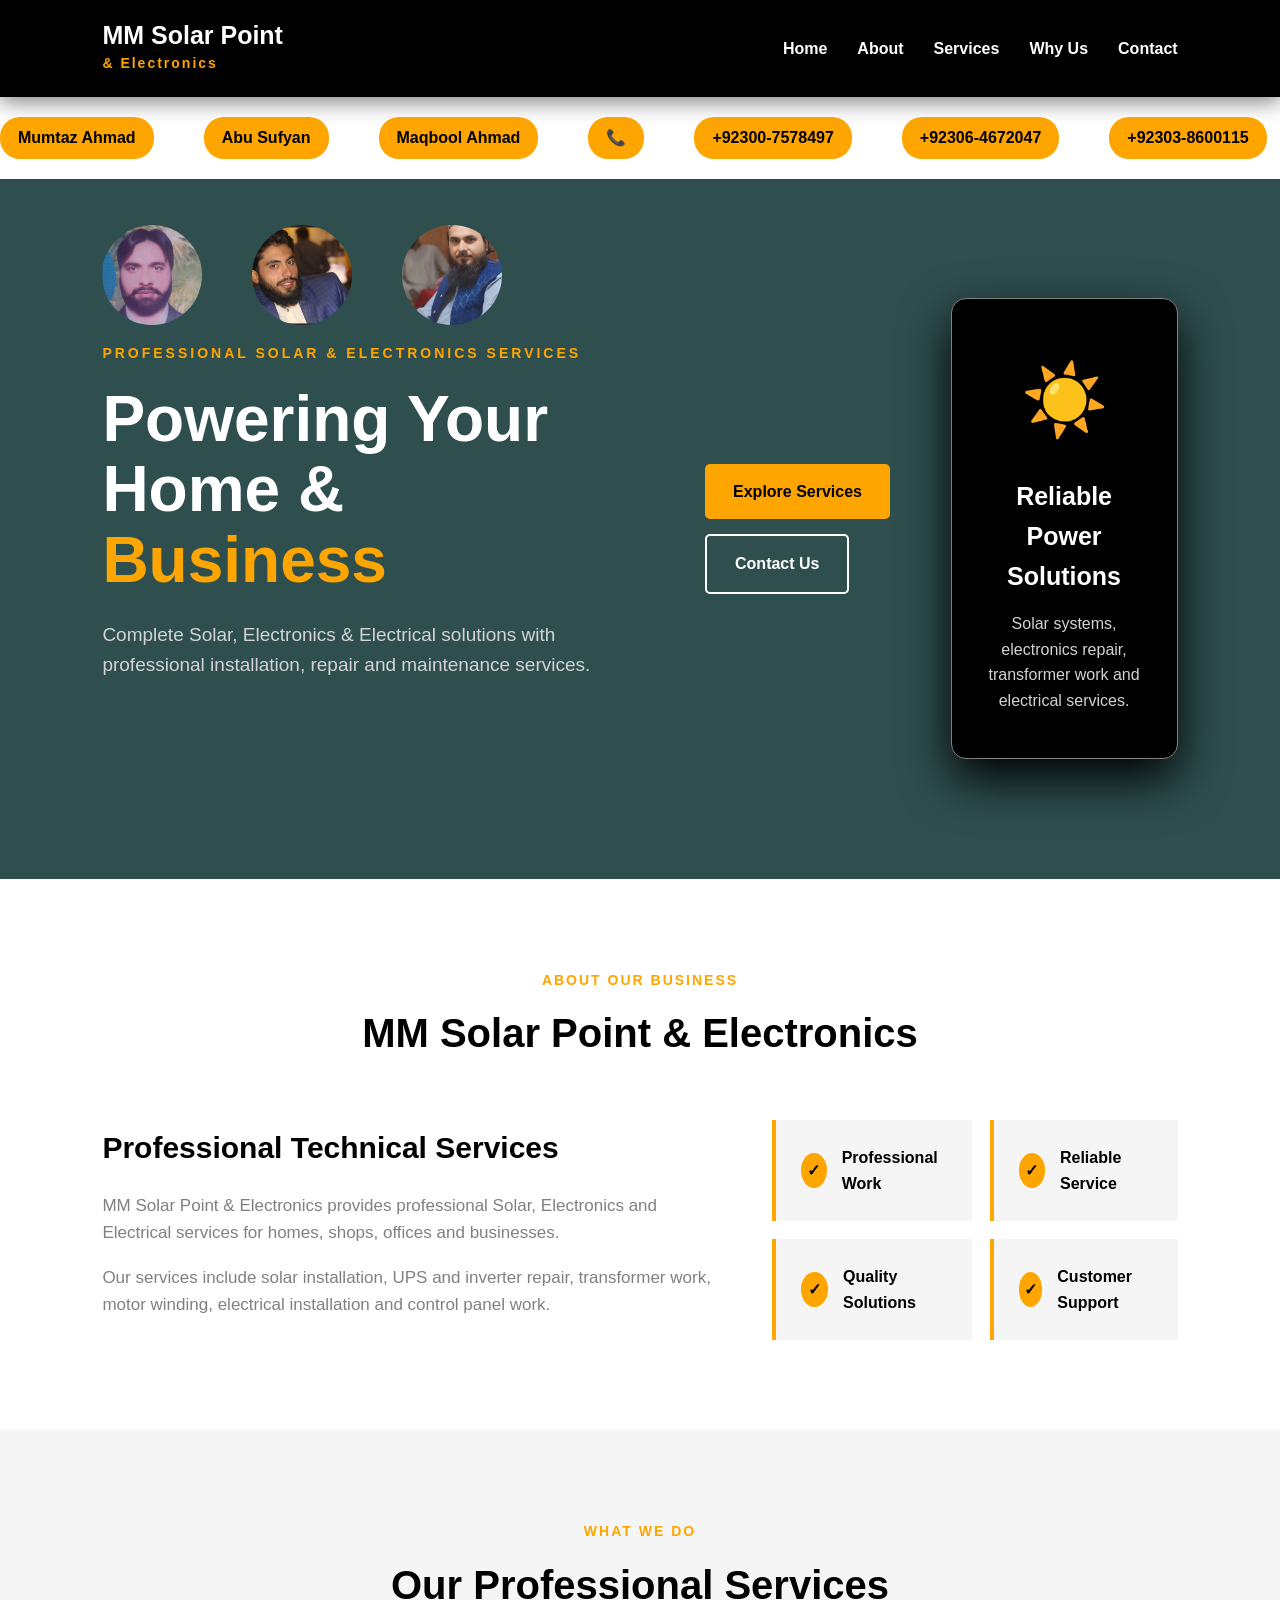
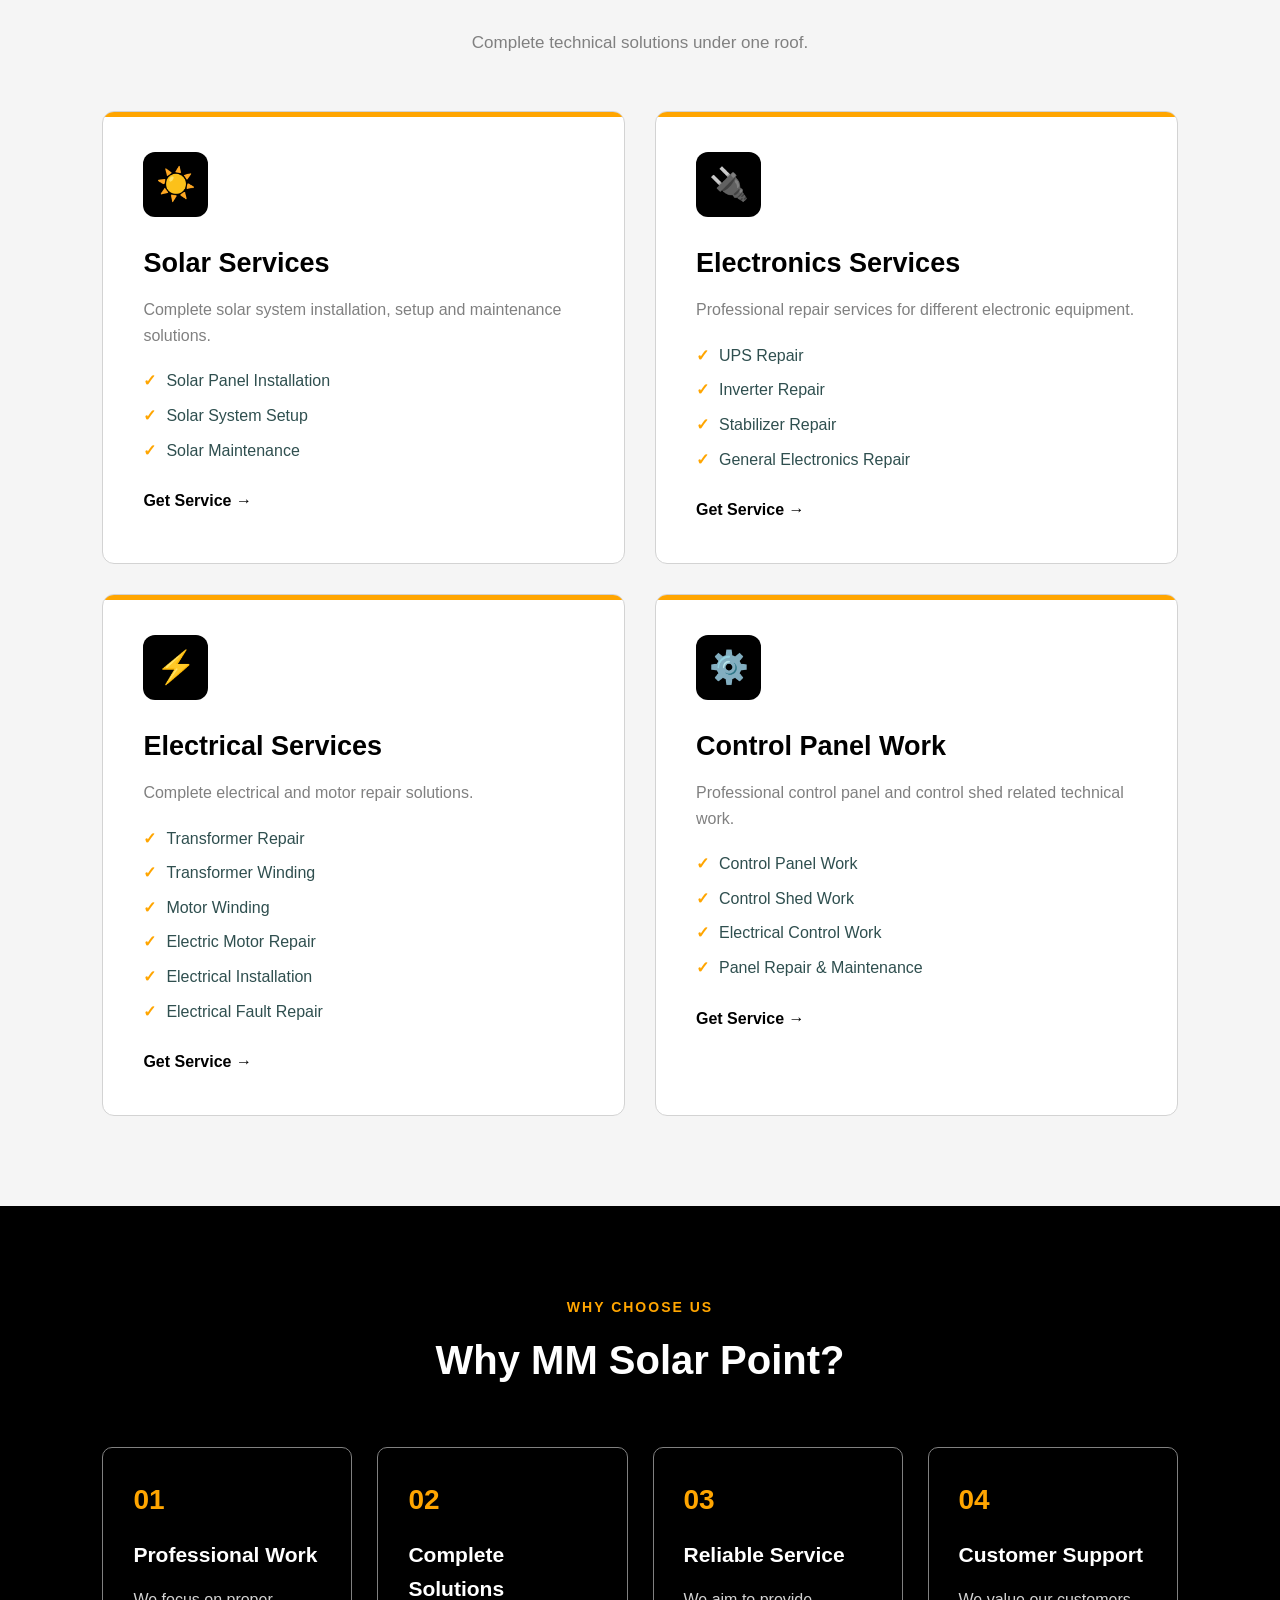
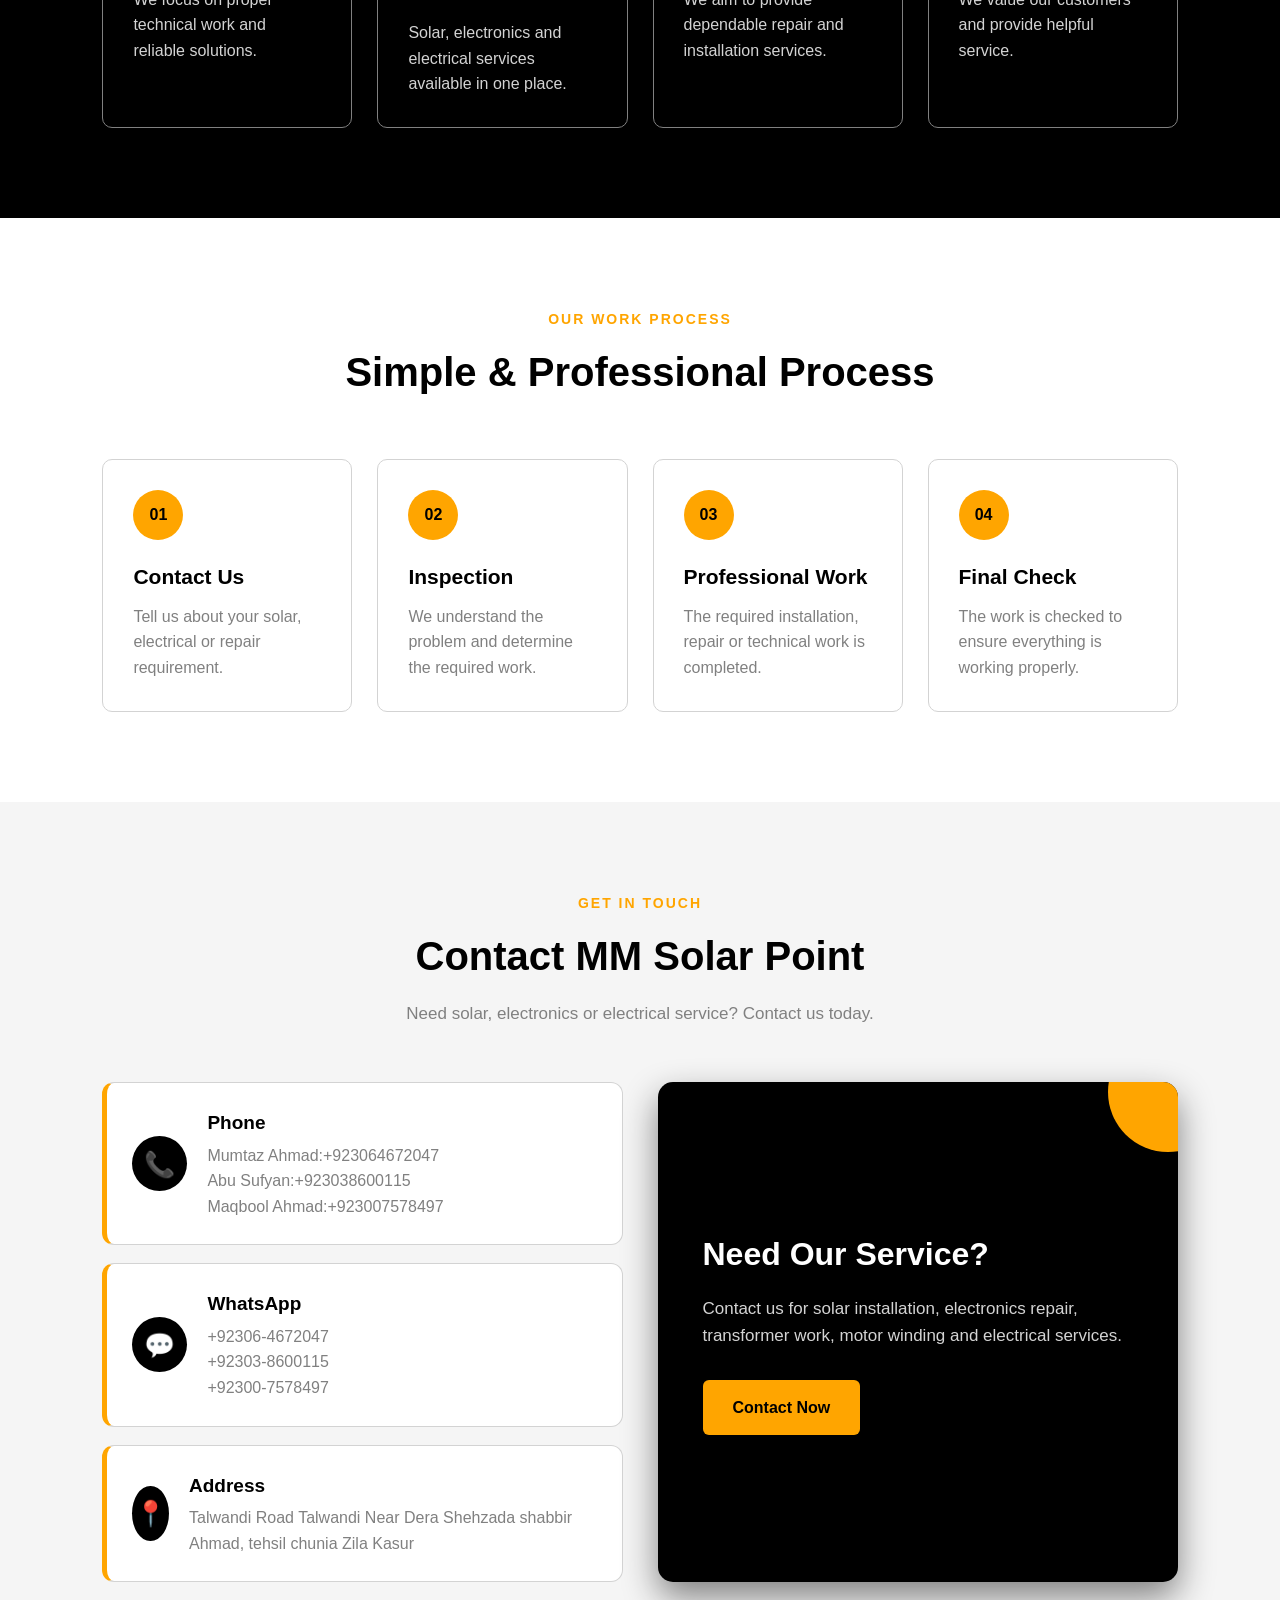
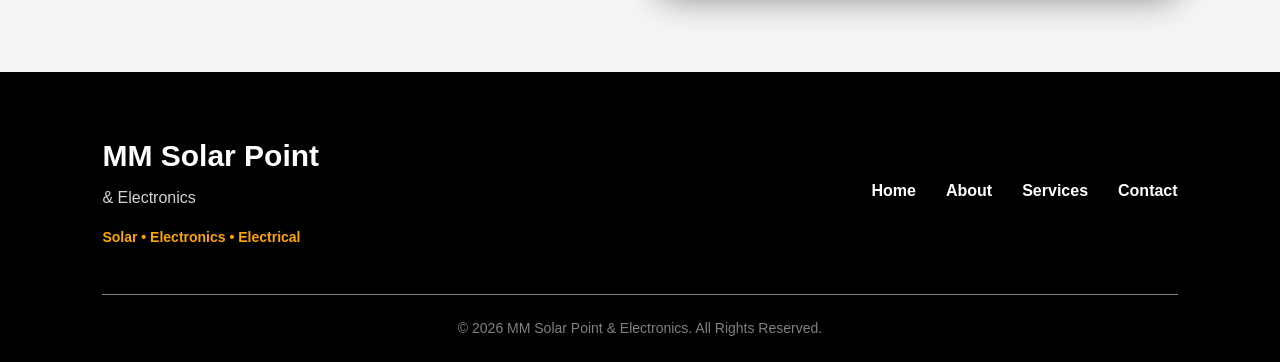
==== index.html @ ba1c5878 "Add files via upload" ====
<!DOCTYPE html>
<html lang="en">

<head>
    <meta charset="UTF-8">
    <meta name="viewport" content="width=device-width, initial-scale=1.0">

    <title>MM Solar Point & Electronics</title>

    <link rel="stylesheet" href="style.css">
</head>

<body>

    <!-- Header -->
    <header class="header">

        <div class="logo">
            <h1>MM Solar Point</h1>
            <span>& Electronics</span>
        </div>

     
    
</div>

        <nav class="navbar">
            <a href="#home">Home</a>
            <a href="#about">About</a>
            <a href="#services">Services</a>
            <a href="#why-us">Why Us</a>
            <a href="#contact">Contact</a>
        </nav>

    </header>


    <!-- Hero Section -->
   <div class="hero-names">
    <span>Mumtaz Ahmad</span>
    <span>Abu Sufyan</span>
    <span>Maqbool Ahmad</span>
    <span>📞</span>
    <span>+92300-7578497</span>
<span>+92306-4672047</span>
    <span>+92303-8600115</span>
   
</div>
    

    <section class="hero" id="home">

        <div class="hero-content">

            <p class="hero-small">
                PROFESSIONAL SOLAR & ELECTRONICS SERVICES
            </p>

            <h2>
                Powering Your Home &
                <span>Business</span>
            </h2>

            <p>
                Complete Solar, Electronics & Electrical solutions
                with professional installation, repair and maintenance services.
            </p> 
        </div>
          <div class="profile-image">
         <img src="Mumtaz.jpeg" alt="">
            <img src="sufyan.jpeg" alt="MM Solar Point Logo">
        <img src="maqbool.jpeg" alt="">
      
    </div>
  

            <div class="hero-buttons">

                <a href="#services" class="btn primary-btn">
                    Explore Services
                </a>

                <a href="#contact" class="btn secondary-btn">
                    Contact Us
                </a>

            </div>

        </div>

        <div class="hero-box">

            <div class="hero-icon">☀️</div>

            <h3>Reliable Power Solutions</h3>

            <p>
                Solar systems, electronics repair,
                transformer work and electrical services.
            </p>

        </div>

    </section>


    <!-- About Section -->
    <section class="about section" id="about">

        <div class="section-heading">

            <p>ABOUT OUR BUSINESS</p>

            <h2>MM Solar Point & Electronics</h2>

        </div>

        <div class="about-content">

            <div class="about-text">

                <h3>Professional Technical Services</h3>

                <p>
                    MM Solar Point & Electronics provides professional
                    Solar, Electronics and Electrical services for homes,
                    shops, offices and businesses.
                </p>

                <p>
                    Our services include solar installation, UPS and
                    inverter repair, transformer work, motor winding,
                    electrical installation and control panel work.
                </p>

            </div>

            <div class="about-features">

                <div class="feature">
                    <span>✓</span>
                    <p>Professional Work</p>
                </div>

                <div class="feature">
                    <span>✓</span>
                    <p>Reliable Service</p>
                </div>

                <div class="feature">
                    <span>✓</span>
                    <p>Quality Solutions</p>
                </div>

                <div class="feature">
                    <span>✓</span>
                    <p>Customer Support</p>
                </div>

            </div>

        </div>

    </section>


    <!-- Services Section -->
    <section class="services section" id="services">

        <div class="section-heading">

            <p>WHAT WE DO</p>

            <h2>Our Professional Services</h2>

            <span>
                Complete technical solutions under one roof.
            </span>

        </div>


        <div class="service-container">


            <!-- Solar Card -->
            <div class="service-card solar-card">

                <div class="service-icon">
                    ☀️
                </div>

                <h3>Solar Services</h3>

                <p>
                    Complete solar system installation,
                    setup and maintenance solutions.
                </p>

                <ul>
                    <li>Solar Panel Installation</li>
                    <li>Solar System Setup</li>
                    <li>Solar Maintenance</li>
                </ul>

                <a href="#contact">Get Service →</a>

            </div>


            <!-- Electronics Card -->
            <div class="service-card electronics-card">

                <div class="service-icon">
                    🔌
                </div>

                <h3>Electronics Services</h3>

                <p>
                    Professional repair services for
                    different electronic equipment.
                </p>

                <ul>
                    <li>UPS Repair</li>
                    <li>Inverter Repair</li>
                    <li>Stabilizer Repair</li>
                    <li>General Electronics Repair</li>
                </ul>

                <a href="#contact">Get Service →</a>

            </div>


            <!-- Electrical Card -->
            <div class="service-card electrical-card">

                <div class="service-icon">
                    ⚡
                </div>

                <h3>Electrical Services</h3>

                <p>
                    Complete electrical and motor
                    repair solutions.
                </p>

                <ul>
                    <li>Transformer Repair</li>
                    <li>Transformer Winding</li>
                    <li>Motor Winding</li>
                    <li>Electric Motor Repair</li>
                    <li>Electrical Installation</li>
                    <li>Electrical Fault Repair</li>
                </ul>

                <a href="#contact">Get Service →</a>

            </div>


            <!-- Control Panel Card -->
            <div class="service-card control-card">

                <div class="service-icon">
                    ⚙️
                </div>

                <h3>Control Panel Work</h3>

                <p>
                    Professional control panel and
                    control shed related technical work.
                </p>

                <ul>
                    <li>Control Panel Work</li>
                    <li>Control Shed Work</li>
                    <li>Electrical Control Work</li>
                    <li>Panel Repair & Maintenance</li>
                </ul>

                <a href="#contact">Get Service →</a>

            </div>

        </div>

    </section>


    <!-- Why Choose Us -->
    <section class="why-us section" id="why-us">

        <div class="section-heading">

            <p>WHY CHOOSE US</p>

            <h2>Why MM Solar Point?</h2>

        </div>

        <div class="why-container">

            <div class="why-box">
                <span>01</span>
                <h3>Professional Work</h3>
                <p>
                    We focus on proper technical work
                    and reliable solutions.
                </p>
            </div>

            <div class="why-box">
                <span>02</span>
                <h3>Complete Solutions</h3>
                <p>
                    Solar, electronics and electrical
                    services available in one place.
                </p>
            </div>

            <div class="why-box">
                <span>03</span>
                <h3>Reliable Service</h3>
                <p>
                    We aim to provide dependable
                    repair and installation services.
                </p>
            </div>

            <div class="why-box">
                <span>04</span>
                <h3>Customer Support</h3>
                <p>
                    We value our customers and
                    provide helpful service.
                </p>
            </div>

        </div>

    </section>


    <!-- Work Process -->
    <section class="process section">

        <div class="section-heading">

            <p>OUR WORK PROCESS</p>

            <h2>Simple & Professional Process</h2>

        </div>

        <div class="process-container">

            <div class="process-box">

                <span>01</span>

                <h3>Contact Us</h3>

                <p>
                    Tell us about your solar,
                    electrical or repair requirement.
                </p>

            </div>


            <div class="process-box">

                <span>02</span>

                <h3>Inspection</h3>

                <p>
                    We understand the problem and
                    determine the required work.
                </p>

            </div>


            <div class="process-box">

                <span>03</span>

                <h3>Professional Work</h3>

                <p>
                    The required installation,
                    repair or technical work is completed.
                </p>

            </div>


            <div class="process-box">

                <span>04</span>

                <h3>Final Check</h3>

                <p>
                    The work is checked to ensure
                    everything is working properly.
                </p>

            </div>

        </div>

    </section>


    <!-- Contact Section -->
    <section class="contact section" id="contact">

        <div class="section-heading">

            <p>GET IN TOUCH</p>

            <h2>Contact MM Solar Point</h2>

            <span>
                Need solar, electronics or electrical service?
                Contact us today.
            </span>

        </div>


        <div class="contact-container">

            <div class="contact-info">

                <div class="contact-box">

                    <span>📞</span>

                    <div>
                        <h3>Phone</h3>
                        <p>Mumtaz Ahmad:+923064672047</p>
                        <p>Abu Sufyan:+923038600115</p>
                        <p>Maqbool Ahmad:+923007578497</p>
                        
                    </div>

                </div>


                <div class="contact-box">

                    <span>💬</span>

                    <div>
                        <h3>WhatsApp</h3>
                        <p>+92306-4672047</p>
                        <p>+92303-8600115</p>
                        <p>+92300-7578497</p>
                    </div>

                </div>


                <div class="contact-box">

                    <span>📍</span>

                    <div>
                        <h3>Address</h3>
                        <p>Talwandi Road Talwandi Near Dera Shehzada shabbir Ahmad, tehsil chunia Zila Kasur</p>
                    </div>

                </div>

            </div>


            <div class="contact-action">

                <h3>Need Our Service?</h3>

                <p>
                    Contact us for solar installation,
                    electronics repair, transformer work,
                    motor winding and electrical services.
                </p>

                <a href="#" class="contact-btn">
                    Contact Now
                </a>

            </div>

        </div>

    </section>


    <!-- Footer -->
    <footer class="footer">

        <div class="footer-content">

            <div>

                <h2>MM Solar Point</h2>

                <p>
                    & Electronics
                </p>

                <span>
                    Solar • Electronics • Electrical
                </span>

            </div>


            <div class="footer-links">

                <a href="#home">Home</a>
                <a href="#about">About</a>
                <a href="#services">Services</a>
                <a href="#contact">Contact</a>

            </div>

        </div>


        <div class="footer-bottom">

            <p>
                © 2026 MM Solar Point & Electronics.
                All Rights Reserved.
            </p>

        </div>

    </footer>

</body>

</html>
---- style.css ----
/* ================================
   GLOBAL SETTINGS
================================ */

* {
    margin: 0;
    padding: 0;
    box-sizing: border-box;
}

html {
    scroll-behavior: smooth;
}

body {
    font-family: Arial, sans-serif;
    line-height: 1.6;
    background-color: white;
    color: black;
}

a {
    text-decoration: none;
}

.section {
    padding: 90px 8%;
}

.section-heading {
    text-align: center;
    margin-bottom: 55px;
}

.section-heading p {
    color: orange;
    font-size: 14px;
    font-weight: bold;
    letter-spacing: 2px;
    margin-bottom: 10px;
}

.section-heading h2 {
    font-size: 40px;
    margin-bottom: 12px;
}

.section-heading span {
    color: gray;
    font-size: 17px;
}


/* ================================
   HEADER
================================ */

.header {
    width: 100%;
    padding: 22px 8%;
    background-color: black;
    color: white;

    display: flex;
    justify-content: space-between;
    align-items: center;

    position: sticky;
    top: 0;
    z-index: 1000;

    box-shadow: 0 5px 20px gray;
}

.logo h1 {
    font-size: 25px;
    line-height: 1.1;
}

.logo span {
    color: orange;
    font-size: 14px;
    font-weight: bold;
    letter-spacing: 2px;
}

.navbar {
    display: flex;
    gap: 30px;
}

.navbar a {
    color: white;
    font-size: 16px;
    font-weight: bold;
    transition: 0.3s;
}

.navbar a:hover {
    color: orange;
}



/* ================================
   HERO
================================ */
.hero-names {
    
    display: flex;
    gap: 50px;
    margin: 20px 0;
    
   

}

.hero-names span {
    text-align: center;
    background-color: orange;
    color: black;
    padding: 8px 18px;
    border-radius: 20px;
    font-weight: bold;
     
}

.hero-names span:hover {
    background-color: rgb(240, 14, 14);
    transform: translateY(-3px);
}
.hero {
    min-height: 700px;
    padding: 100px 8%;

    background-color: darkslategray;
    color: white;

    display: flex;
    justify-content: space-between;
    align-items: center;
    gap: 60px;}
.profile-image {
    position: absolute;
    right: 20px%;
    top: 225px;
   gap: 50px;
    display: flex;
    
   
}

.profile-image img {
    width: 100px;
    height: 100px;
    border-radius: 50%;
    object-fit: cover;
  
}

.hero-content {
    max-width: 700px;
}

.hero-small {
    color: orange;
    font-size: 14px;
    font-weight: bold;
    letter-spacing: 3px;
    margin-bottom: 20px;
}



.hero h2 {
    font-size: 64px;
    line-height: 1.1;
    margin-bottom: 25px;
}

.hero h2 span {
    color: orange;
}

.hero-content > p:not(.hero-small) {
    color: lightgray;
    font-size: 19px;
    max-width: 650px;
    margin-bottom: 35px;
}

.hero-buttons {
    display: flex;
    gap: 15px;
    flex-wrap: wrap;
}

.btn {
    display: inline-block;
    padding: 15px 28px;
    border-radius: 5px;
    font-weight: bold;
    transition: 0.3s;
}

.primary-btn {
    background-color: orange;
    color: black;
}

.primary-btn:hover {
    background-color: white;
    transform: translateY(-3px);
}

.secondary-btn {
    border: 2px solid white;
    color: white;
}

.secondary-btn:hover {
    background-color: white;
    color: black;
    transform: translateY(-3px);
}


/* Hero Right Box */

.hero-box {
    width: 360px;
    padding: 45px 35px;

    background-color: black;
    border: 1px solid gray;
    border-radius: 15px;

    text-align: center;

    box-shadow: 0 20px 50px black;

    transition: 0.4s;
}

.hero-box:hover {
    transform: translateY(-10px);
}

.hero-icon {
    font-size: 70px;
    margin-bottom: 20px;
}

.hero-box h3 {
    font-size: 25px;
    margin-bottom: 15px;
}

.hero-box p {
    color: lightgray;
}


/* ================================
   ABOUT
================================ */

.about {
    background-color: white;
}

.about-content {
    display: grid;
    grid-template-columns: 1.5fr 1fr;
    gap: 60px;
    align-items: center;
}

.about-text h3 {
    font-size: 30px;
    margin-bottom: 20px;
}

.about-text p {
    color: gray;
    font-size: 17px;
    margin-bottom: 18px;
}

.about-features {
    display: grid;
    grid-template-columns: 1fr 1fr;
    gap: 18px;
}

.feature {
    padding: 25px;
    background-color: whitesmoke;
    border-left: 4px solid orange;

    display: flex;
    align-items: center;
    gap: 15px;

    transition: 0.3s;
}

.feature:hover {
    transform: translateY(-5px);
    box-shadow: 0 10px 25px lightgray;
}

.feature span {
    width: 35px;
    height: 35px;

    display: flex;
    justify-content: center;
    align-items: center;

    background-color: orange;
    color: black;
    border-radius: 50%;

    font-weight: bold;
}

.feature p {
    font-weight: bold;
}


/* ================================
   SERVICES
================================ */

.services {
    background-color: whitesmoke;
}

.service-container {
    display: grid;
    grid-template-columns: repeat(2, 1fr);
    gap: 30px;
}

.service-card {
    background-color: white;
    padding: 40px;

    border-radius: 12px;
    border: 1px solid lightgray;

    transition: 0.4s;
    position: relative;
    overflow: hidden;
}

.service-card::before {
    content: "";
    position: absolute;
    left: 0;
    top: 0;

    width: 100%;
    height: 5px;

    background-color: orange;
}

.service-card:hover {
    transform: translateY(-10px);
    box-shadow: 0 20px 40px lightgray;
}

.service-icon {
    width: 65px;
    height: 65px;

    display: flex;
    justify-content: center;
    align-items: center;

    background-color: black;
    border-radius: 12px;

    font-size: 32px;
    margin-bottom: 25px;
}

.service-card h3 {
    font-size: 27px;
    margin-bottom: 12px;
}

.service-card > p {
    color: gray;
    margin-bottom: 20px;
}

.service-card ul {
    list-style: none;
    margin-bottom: 25px;
}

.service-card li {
    margin-bottom: 9px;
    color: darkslategray;
}

.service-card li::before {
    content: "✓";
    color: orange;
    font-weight: bold;
    margin-right: 10px;
}

.service-card a {
    color: black;
    font-weight: bold;
    transition: 0.3s;
}

.service-card a:hover {
    color: orange;
}


/* ================================
   WHY US
================================ */

.why-us {
    background-color: black;
    color: white;
}

.why-us .section-heading span {
    color: lightgray;
}

.why-container {
    display: grid;
    grid-template-columns: repeat(4, 1fr);
    gap: 25px;
}

.why-box {
    padding: 30px;
    border: 1px solid gray;
    border-radius: 10px;

    transition: 0.4s;
}

.why-box:hover {
    border-color: orange;
    transform: translateY(-8px);
}

.why-box > span {
    color: orange;
    font-size: 28px;
    font-weight: bold;
}

.why-box h3 {
    font-size: 21px;
    margin: 15px 0;
}

.why-box p {
    color: lightgray;
}


/* ================================
   WORK PROCESS
================================ */

.process {
    background-color: white;
}

.process-container {
    display: grid;
    grid-template-columns: repeat(4, 1fr);
    gap: 25px;
}

.process-box {
    padding: 30px;

    border: 1px solid lightgray;
    border-radius: 10px;

    transition: 0.4s;
}

.process-box:hover {
    box-shadow: 0 15px 30px lightgray;
    transform: translateY(-7px);
}

.process-box span {
    display: inline-flex;

    width: 50px;
    height: 50px;

    justify-content: center;
    align-items: center;

    background-color: orange;
    color: black;

    border-radius: 50%;
    font-weight: bold;

    margin-bottom: 20px;
}

.process-box h3 {
    font-size: 21px;
    margin-bottom: 10px;
}

.process-box p {
    color: gray;
}


/* ================================
   PREMIUM CONTACT SECTION
================================ */

.contact {
    background-color: whitesmoke;
}

.contact-container {
    max-width: 1100px;
    margin: auto;

    display: grid;
    grid-template-columns: 1fr 1fr;
    gap: 35px;
}


/* Contact Information */

.contact-info {
    display: flex;
    flex-direction: column;
    gap: 18px;
}

.contact-box {
    background-color: white;

    padding: 25px;

    display: flex;
    align-items: center;
    gap: 20px;

    border-radius: 12px;
    border: 1px solid lightgray;
    border-left: 5px solid orange;

    transition: 0.3s;
}

.contact-box:hover {
    transform: translateX(8px);
    box-shadow: 0 12px 30px lightgray;
}

.contact-box > span {
    width: 55px;
    height: 55px;

    display: flex;
    justify-content: center;
    align-items: center;

    background-color: black;
    border-radius: 50%;

    font-size: 25px;
}

.contact-box h3 {
    font-size: 19px;
    margin-bottom: 4px;
}

.contact-box p {
    color: gray;
    font-size: 16px;
}


/* Need Our Service Box */

.contact-action {
    background-color: black;
    color: white;

    padding: 45px;

    border-radius: 15px;

    display: flex;
    flex-direction: column;
    justify-content: center;

    position: relative;
    overflow: hidden;

    box-shadow: 0 15px 35px gray;
}

.contact-action::before {
    content: "";

    position: absolute;
    width: 120px;
    height: 120px;

    background-color: orange;

    border-radius: 50%;

    right: -50px;
    top: -50px;
}

.contact-action h3 {
    font-size: 32px;
    margin-bottom: 15px;

    position: relative;
}

.contact-action p {
    color: lightgray;
    font-size: 17px;
    margin-bottom: 30px;

    position: relative;
}

.contact-btn {
    display: inline-block;

    width: fit-content;

    background-color: orange;
    color: black;

    padding: 15px 30px;

    border-radius: 6px;

    font-weight: bold;

    transition: 0.3s;

    position: relative;
}

.contact-btn:hover {
    background-color: white;
    transform: translateY(-4px);
}


/* Contact Mobile */

@media (max-width: 700px) {

    .contact-container {
        grid-template-columns: 1fr;
    }

    .contact-action {
        padding: 35px 25px;
    }

}


/* ================================
   PREMIUM FOOTER
================================ */

.footer {
    background-color: black;
    color: white;
    padding: 60px 8% 0;
}

.footer-content {
    display: grid;
    grid-template-columns: 1.5fr 1fr;
    gap: 50px;
    padding-bottom: 45px;
}

.footer h2 {
    font-size: 30px;
    margin-bottom: 5px;
}

.footer p {
    color: lightgray;
}

.footer span {
    display: inline-block;
    margin-top: 15px;
    color: orange;
    font-size: 14px;
    font-weight: bold;
}

.footer-links {
    display: flex;
    justify-content: flex-end;
    align-items: center;
    gap: 30px;
}

.footer-links a {
    color: white;
    font-weight: bold;
    transition: 0.3s;
}

.footer-links a:hover {
    color: orange;
    transform: translateY(-3px);
}

.footer-bottom {
    border-top: 1px solid gray;
    padding: 22px 0;
    text-align: center;
}

.footer-bottom p {
    color: gray;
    font-size: 14px;
}


/* Footer Mobile */

@media (max-width: 600px) {

    .footer {
        padding: 45px 6% 0;
    }

    .footer-content {
        grid-template-columns: 1fr;
        text-align: center;
        gap: 30px;
    }

    .footer-links {
        justify-content: center;
        flex-wrap: wrap;
        gap: 18px;
    }

}
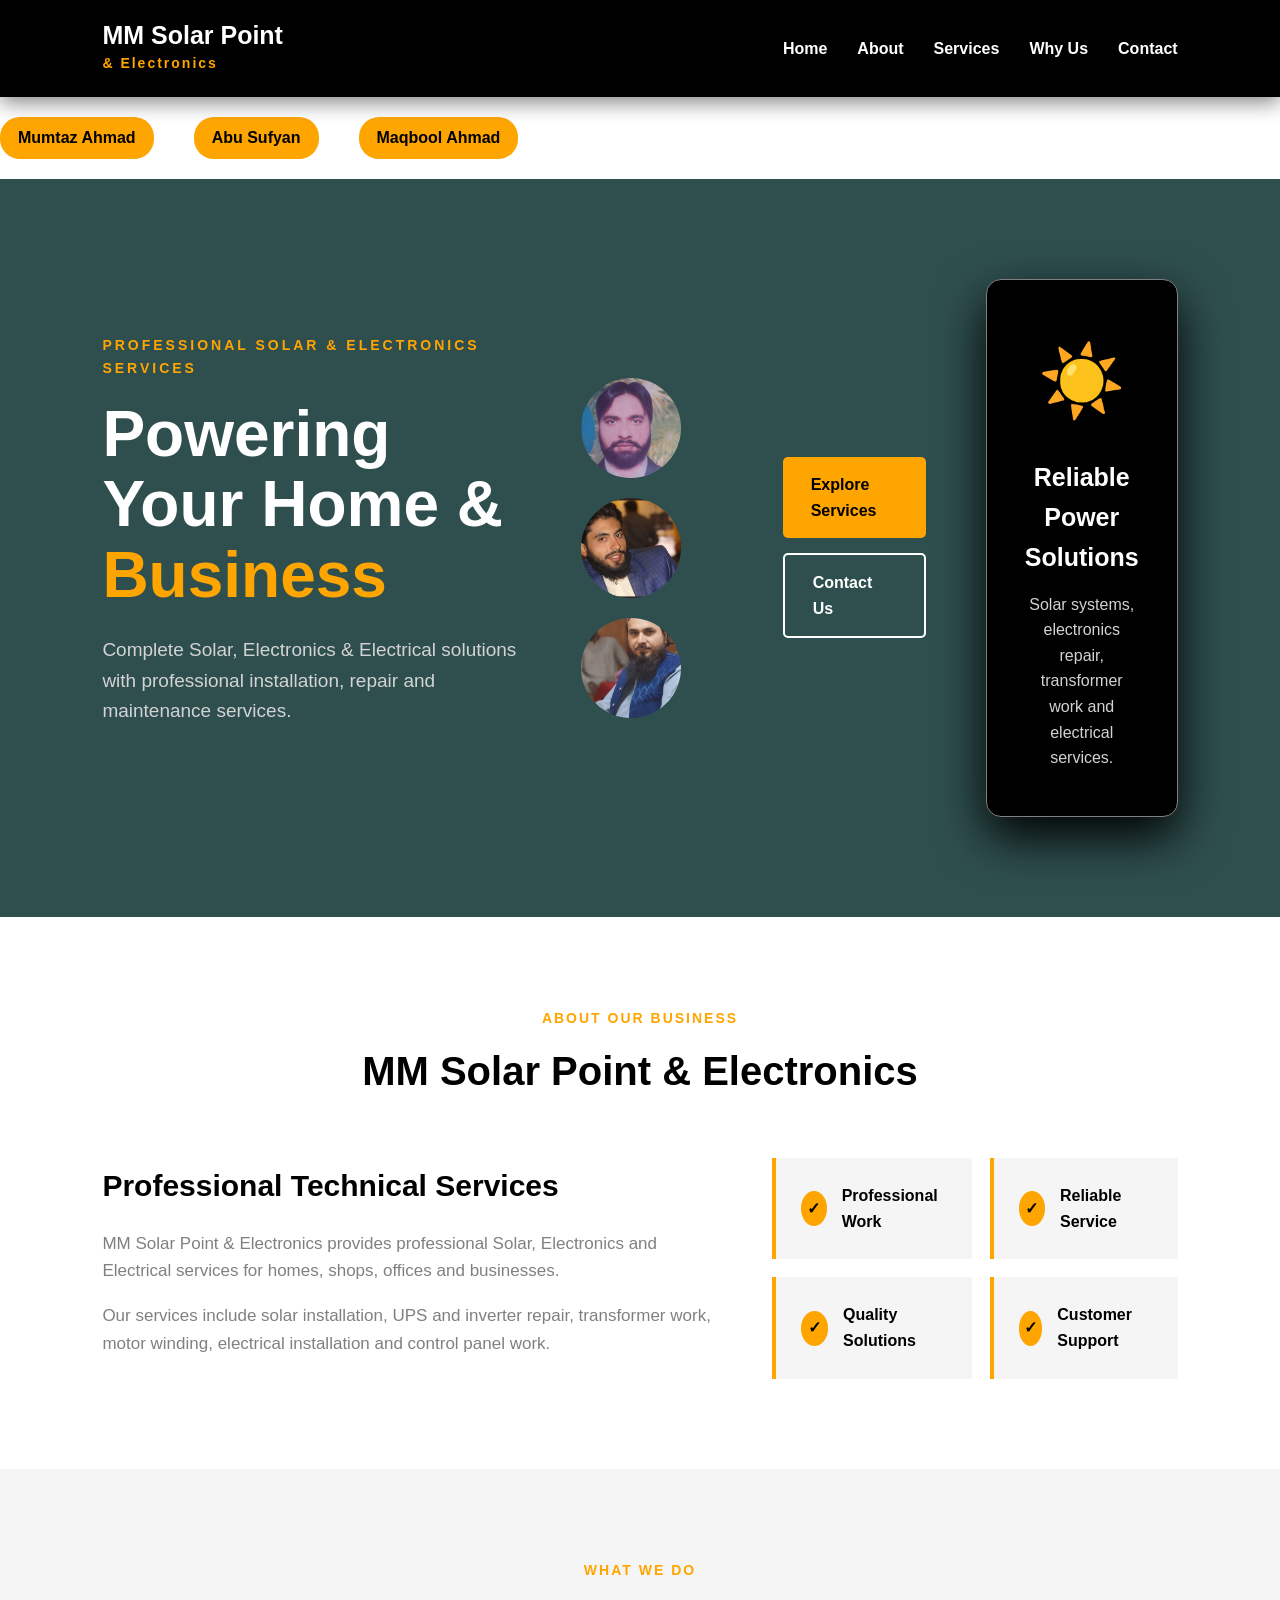
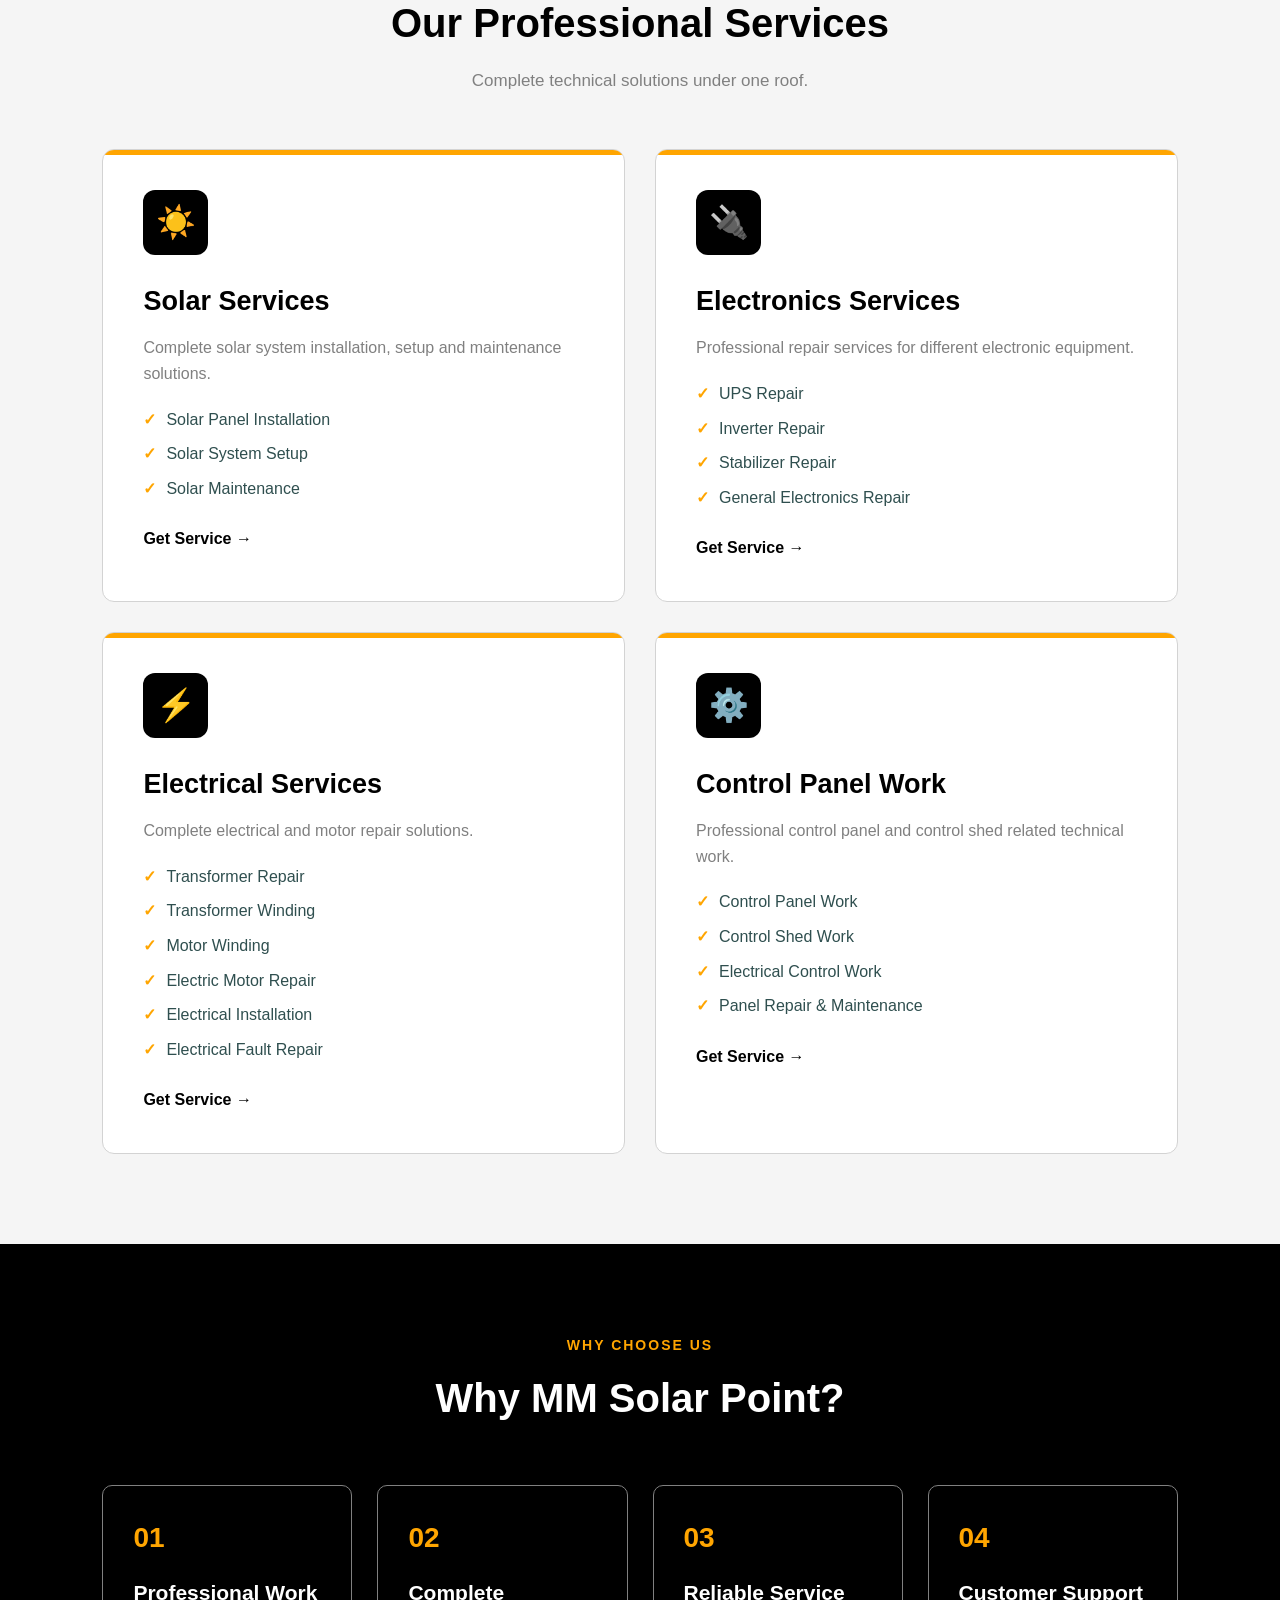
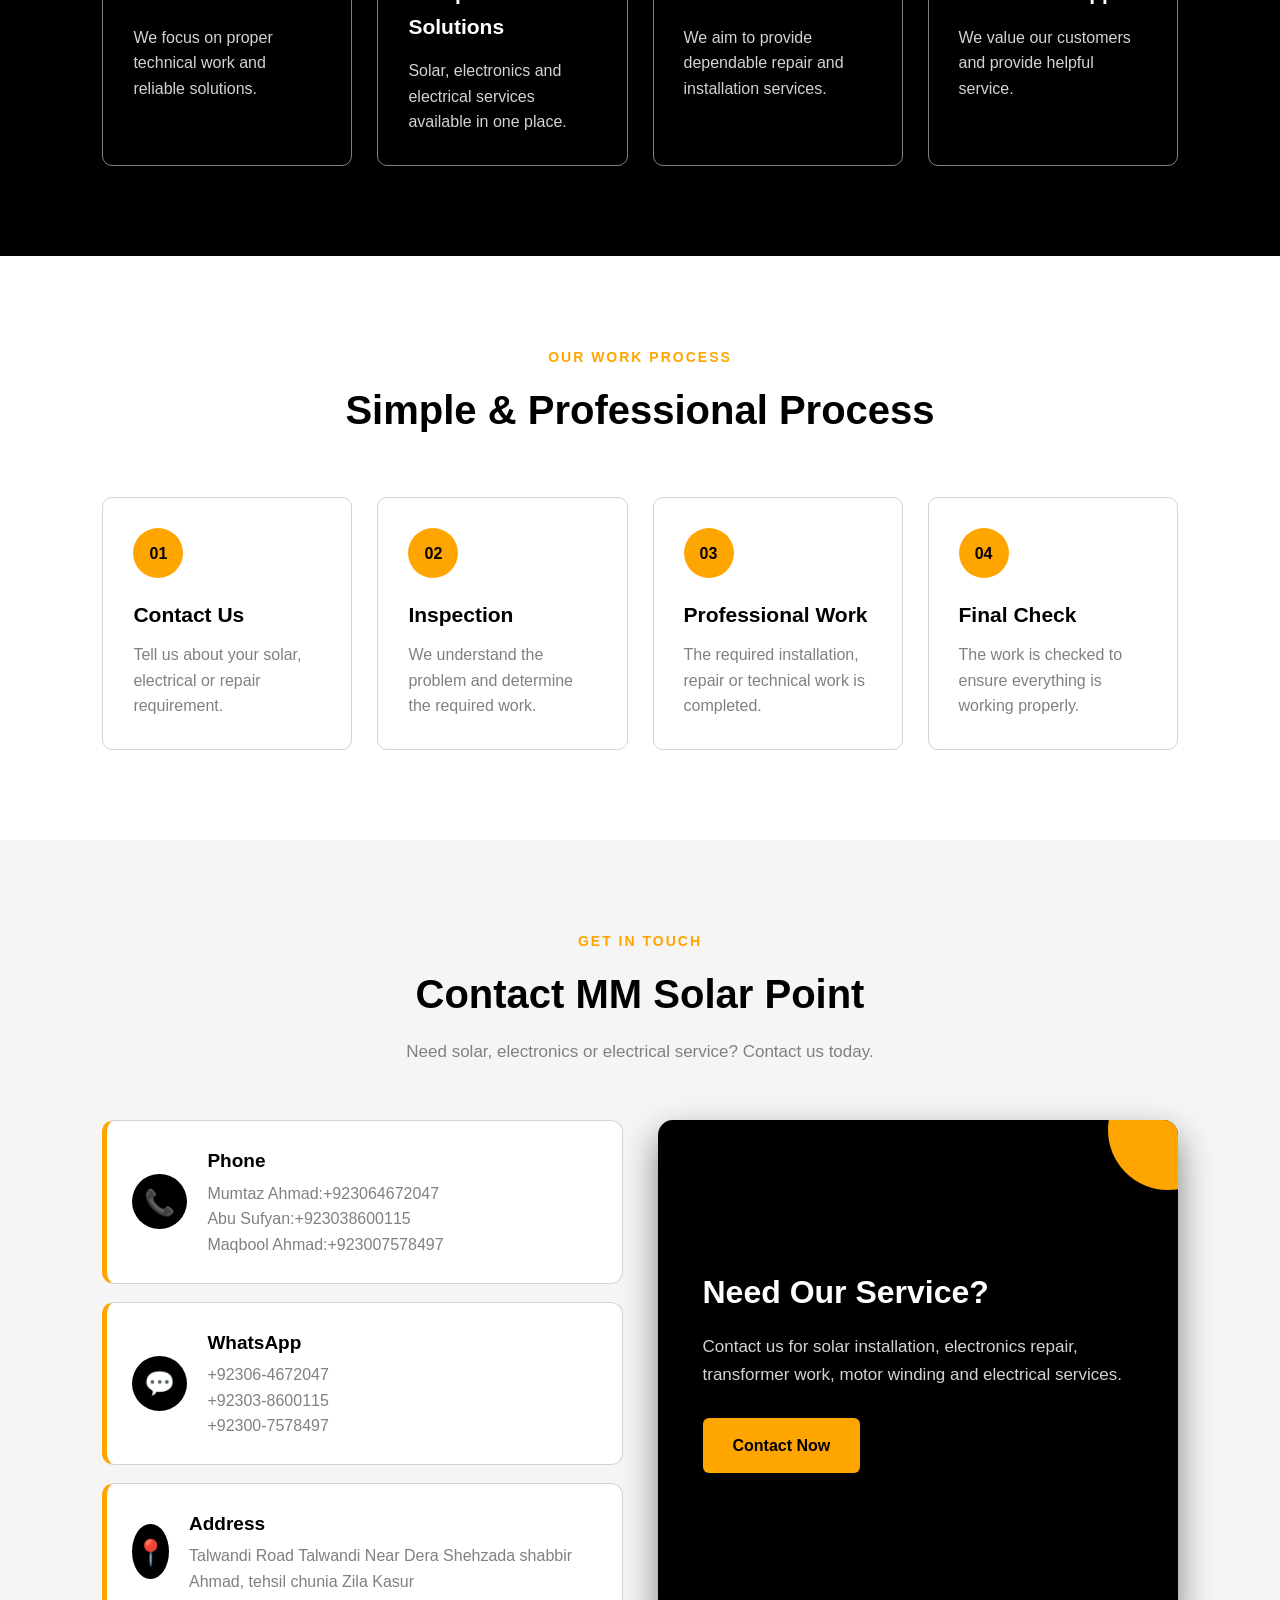
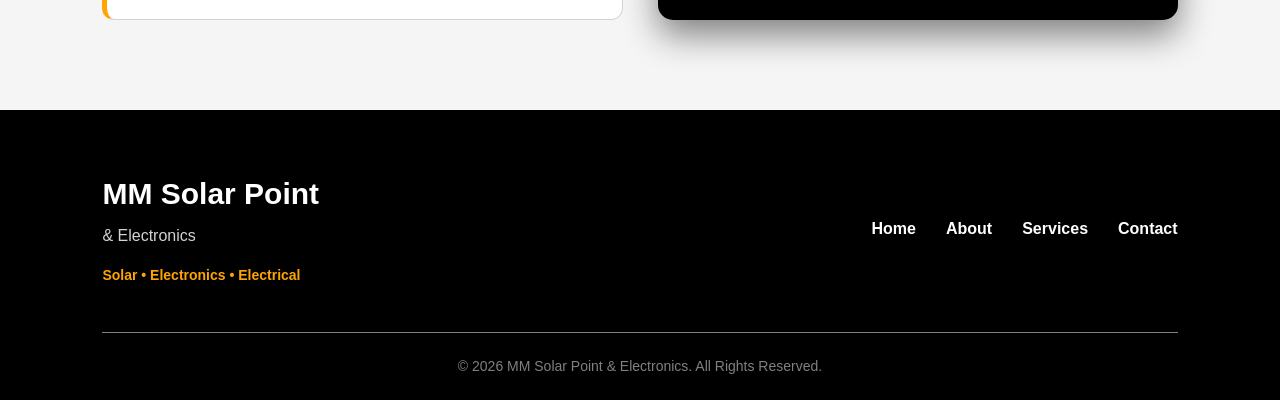
==== commit a75b84fc: "Update index.html" ====
--- a/index.html
+++ b/index.html
@@ -40,10 +40,7 @@
     <span>Mumtaz Ahmad</span>
     <span>Abu Sufyan</span>
     <span>Maqbool Ahmad</span>
-    <span>📞</span>
-    <span>+92300-7578497</span>
-<span>+92306-4672047</span>
-    <span>+92303-8600115</span>
+ 
    
 </div>
     
@@ -549,4 +546,4 @@
 
 </body>
 
-</html>+</html>
--- a/style.css
+++ b/style.css
@@ -108,7 +108,7 @@
 .hero-names {
     
     display: flex;
-    gap: 50px;
+    gap: 40px;
     margin: 20px 0;
     
    
@@ -140,14 +140,12 @@
     justify-content: space-between;
     align-items: center;
     gap: 60px;}
+
 .profile-image {
-    position: absolute;
-    right: 20px%;
-    top: 225px;
-   gap: 50px;
-    display: flex;
-    
-   
+    display: flex;
+    gap: 20px;
+    margin: 25px 0;
+    flex-wrap: wrap;
 }
 
 .profile-image img {
@@ -155,7 +153,6 @@
     height: 100px;
     border-radius: 50%;
     object-fit: cover;
-  
 }
 
 .hero-content {
@@ -775,5 +772,89 @@
         flex-wrap: wrap;
         gap: 18px;
     }
-
-}+   @media (max-width: 768px) {
+
+    .header {
+        padding: 15px 5%;
+        flex-direction: column;
+        gap: 15px;
+    }
+
+    .navbar {
+        justify-content: center;
+        flex-wrap: wrap;
+        gap: 15px;
+    }
+
+    .hero-names {
+        justify-content: center;
+        flex-wrap: wrap;
+        gap: 10px;
+        padding: 10px;
+    }
+
+    .hero {
+        min-height: auto;
+        padding: 60px 6%;
+        flex-direction: column;
+        text-align: center;
+        gap: 35px;
+    }
+
+    .hero-content {
+        max-width: 100%;
+    }
+
+    .hero h2 {
+        font-size: 38px;
+    }
+
+    .profile-image {
+        justify-content: center;
+    }
+
+    .profile-image img {
+        width: 75px;
+        height: 75px;
+    }
+
+    .hero-buttons {
+        justify-content: center;
+    }
+
+    .hero-box {
+        width: 100%;
+        max-width: 350px;
+    }
+
+    .section {
+        padding: 60px 6%;
+    }
+
+    .about-content,
+    .contact-container {
+        grid-template-columns: 1fr;
+    }
+
+    .about-features {
+        grid-template-columns: 1fr;
+    }
+
+    .service-container,
+    .why-container,
+    .process-container {
+        grid-template-columns: 1fr;
+    }
+
+    .footer-content {
+        grid-template-columns: 1fr;
+        text-align: center;
+    }
+
+    .footer-links {
+        justify-content: center;
+        flex-wrap: wrap;
+    }
+}
+
+}
